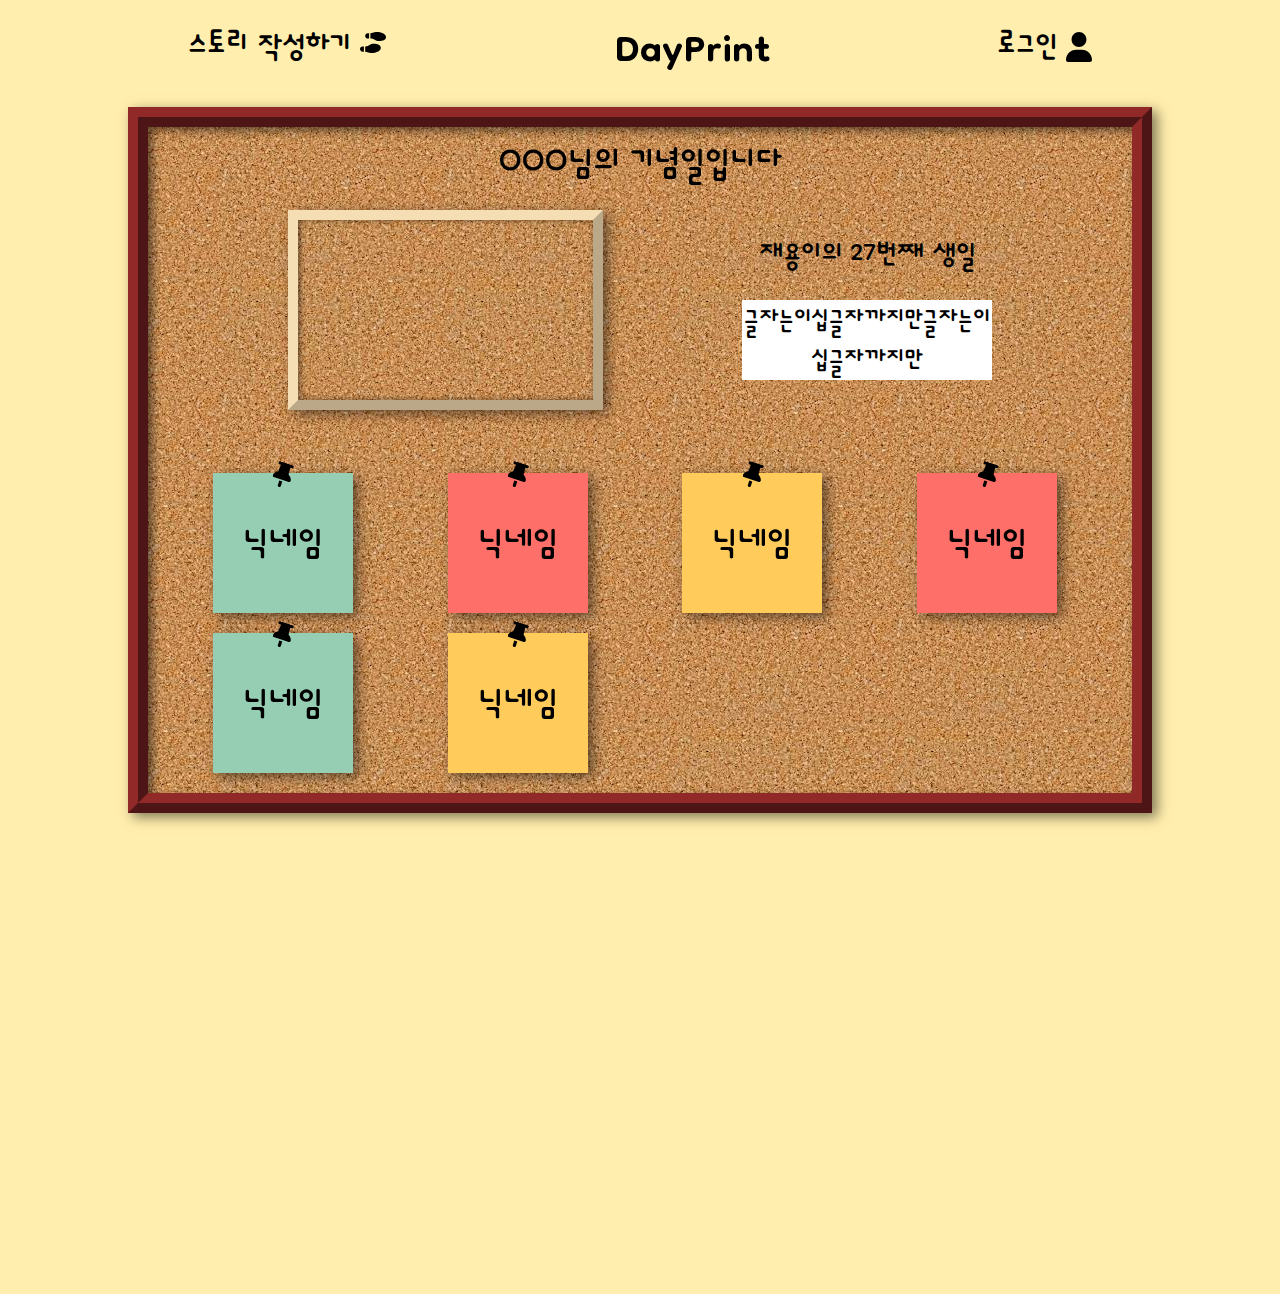
==== postpage.html @ 26c6db87 "postpage" ====
<!DOCTYPE html>
<html lang="en">
<head>
    <meta charset="UTF-8">
    <meta http-equiv="X-UA-Compatible" content="IE=edge">
    <meta name="viewport" content="width=, initial-scale=1.0">
    <title>post_page</title>
    <link rel="stylesheet" href="https://cdnjs.cloudflare.com/ajax/libs/font-awesome/5.15.3/css/all.min.css" integrity="sha512-iBBXm8fW90+nuLcSKlbmrPcLa0OT92xO1BIsZ+ywDWZCvqsWgccV3gFoRBv0z+8dLJgyAHIhR35VZc2oM/gI1w==" crossorigin="anonymous" referrerpolicy="no-referrer" />
    <link rel="stylesheet" href="css/main.css">
    <link rel="stylesheet" href="css/postpage.css">
    <!-- <link rel="stylesheet" href="css/responsive.css"> -->
</head>
<body>
    <header>
        <div class="container cf">
            <h1>Dayprint</h1>
            <nav>
                <ul class="Header_bar cf">
                    <li class="Header_add"><a href="/postpage.html">스토리 작성하기 <i class="fa-solid fa-shoe-prints"></i></a></li>
                    <li class="Header_logo"><a href="/index.html">DayPrint</a></h1>
                    <li class="Header_account"><a href="sign_up.html">로그인 <i class="fa-solid fa-user"></i></a></li>
                </ul>
            </nav>
        </div>
    </header>
    <main>
        <div class="border1">
            <div class="border2">
                <h2>OOO님의 기념일입니다</h2>
                <div class="postpage_container">
                    <nav>
                        <div class="postpoage_picture">
                            기념일 사진
                        </div>
                        <ul class="postpage">
                            <li class="postpage_name tape1">
                                재용이의 27번째 생일
                            </li>
                            <li class="postpage_des">
                                <p>글자는이십글자까지만글자는이십글자까지만</p>
                            </li>
                        </ul>
                    </nav>
                </div>
                <div class="postpage_coms">
                    <nav>
                        <div class="com_board">
                            comment board
                        </div>
                        <ul class="com_container">
                            <a href="">
                                <li>
                                    <p class="com_bullet"><i class="fa-solid fa-thumbtack"></i>0</p>
                                    <div class="com_text">
                                        닉네임
                                    </div>
                                </li>
                            </a>
                            <a href="">
                                <li>
                                    <p class="com_bullet"><i class="fa-solid fa-thumbtack"></i>0</p>
                                    <div class="com_text">
                                        닉네임
                                    </div>
                                </li>
                            </a>
                            <a href="">
                                <li>
                                    <p class="com_bullet"><i class="fa-solid fa-thumbtack"></i>0</p>
                                    <div class="com_text">
                                        닉네임
                                    </div>
                                </li>
                            </a>
                            <a href="">
                                <li>
                                    <p class="com_bullet"><i class="fa-solid fa-thumbtack"></i>0</p>
                                    <div class="com_text">
                                        닉네임
                                    </div>
                                </li>
                            </a>
                            <a href="">
                                <li>
                                    <p class="com_bullet"><i class="fa-solid fa-thumbtack"></i>0</p>
                                    <div class="com_text">
                                        닉네임
                                    </div>
                                </li>
                            </a>
                            <a href="">
                                <li>
                                    <p class="com_bullet"><i class="fa-solid fa-thumbtack"></i>0</p>
                                    <div class="com_text">
                                        닉네임
                                    </div>
                                </li>
                            </a>
                        </ul>
                    </nav>
                </div>
            </div>
        </div>
    </main>
    <footer>
        <div class="tape1"></div>
        <div class="tape2"></div>
        <div class="tape3"></div>
        <div class="tape4"></div>
        <div class="tape5"></div>
    </footer>

</body>
</html>
---- css/main.css ----
@import url(reset.css);
@import url(common.css);

/* ----------header----------*/
header{
    padding: 5px 0;
    background: #ffeead;
    /* border: 3px dotted black; */
}
header div{
    /* border: 1px solid aqua; */
    /* display: flex;
    flex: 1 1 0; */
}
header div h1{
    text-indent: -9999em;
    display: hidden;
    width: 0;
    height: 0;
}
header div nav{
    /* border: 1px solid sandybrown; */
    margin: 10px;
    
}
/* header > div{
    display: flex;
} */
.Header_logo a{
    /* border: 1px solid blue; */
    width:150px ;
    height: 50px;
    /* background: url() no-repeat; */
    /* background: #fff; */
    text-indent: -9999em;
    font-weight: bold;
    /* display: flex; */
    /* vertical-align: middle; */
    /* position: absolute; */
    /* justify-content: center; */
    /* align-items: center; */
    /* top: 6.5%; */
    /* left: 50%; */
    /* transform: translate(-50%, 0%); */
    
}
header .logo{
    /* float: left; */
    /* padding-top: 30px; */
    /* z-index: 1; */
}
header ul{
    padding: 0 5%;
    display:flex;
    justify-content: space-between;
}
header ul li{
    /* border: 1px solid red; */
    /* height: 50px;width: 50px; */
}
header ul li i{
    /* font-size: 60px;
    color: black; */
}
header ul li .fa-shoe-prints{
    background: url(../images/shoe-prints-solid.svg) no-repeat;
    vertical-align: middle;
}
header ul li .fa-user{
    background: url(../images/user-solid.svg) no-repeat;
    vertical-align: middle;
}
header nav ul li:nth-child(1){
    /* float: left; */
    /* order: 1; */
    margin-right: auto;
}
header nav ul li:nth-child(3){
    /* float: right; */
    margin-left: auto;
}
header nav ul li a{
    text-indent: -9999em;
    /* border: 1px solid hotpink; */
    /* float: right; */
}
header nav ul li>a{
    font-size: 45px;
}
header nav ul li:nth-child(2)>a{
    font-size: 60px;
}

/* ----------body(account)----------*/

main .MyAccount{
    /* border: 1px solid red; */
    background: rgb(255, 181, 201);
    width: 100%;
    height: 100px;
    margin: 0 auto;
    padding: 30px 0;
    border: 5px dotted rgb(207, 57, 97);
}
.MyAccount .account{
    /* border: 1px solid yellow; */
    /* height: 50px; */
    color: brown;
    vertical-align: center;
    font-size: 60px;
    text-align: center;
    margin: 0 auto;
    line-height: 50px;
    transform: translate(0px, 50%);
}

/* ----------body(workplace)----------*/

.MyWorkplace {
    /* border: 3px dotted gray; */
    height: 100%;
    display: grid;
    grid-gap: 10px;
    grid-template-columns: repeat(4, 100px);
    grid-template-rows: repeat(infinite, 100px);
    justify-content:space-evenly;
    align-content:center;
    padding: 20px 0;
    background: #ffeead;
    
}


.MyWorkplace > div {
    display: flex;
    justify-content: center;
    align-items: center;
    font-size: 34px;
    color: #ffeead;
    border-radius: 50%;
    height: 150px;
    width: 150px;
}
.MyWorkplace div a{
    /* background: url(../images/plus-solid.svg) no-repeat; */
    color: #ffeead;
}

.MyWorkplace > div:nth-child(1n) {
    background-color: #96ceb4;	
}

.MyWorkplace > div:nth-child(2n) {
    background-color: #ff6f69;
}

.MyWorkplace > div:nth-child(3n) {
    background-color: #ffcc5c;
}

  
/* ----------body(instagram)----------*/

main .Instagram{
    border: 1px solid green;
    color: blue;
    height: 100px;
    padding: 30px 0;
    align-items: center;
	background: #ffeead;
	display: flex;
	height: 300px;
	justify-content: center;
}
/* 
@mixin white-gradient {
	background: linear-gradient(to right,  rgba(255,255,255,1) 0%,rgba(255,255,255,0) 100%);
}

$animationSpeed: 40s;

/* // Animation */
/* @keyframes scroll {
	0% { transform: translateX(0); }
	100% { transform: translateX(calc(-250px * 7))}
} */


/* // Styling */
/* .slider {
	background: white;
	box-shadow: 0 10px 20px -5px rgba(0, 0, 0, .125);
	height: 200px;
	margin: auto;
	overflow:hidden;
	position: relative;
	width: 960px;
	
	&::before,
	&::after {
		@include white-gradient;
		content: "";
		height: 100px;
		position: absolute;
		width: 200px;
		z-index: 2;
	}
	
	&::after {
		right: 0;
		top: 0;
		transform: rotateZ(180deg);
	}

	&::before {
		left: 0;
		top: 0;
	}
	
	.slide-track {
		animation: scroll $animationSpeed linear infinite;
		display: flex;
		width: calc(250px * 14);
	}
	
	.slide {
		height: 100px;
		width: 250px;
	}  */

/*
슬라이드용 이미지 경로 
https://s3-us-west-2.amazonaws.com/s.cdpn.io/409269/food-drink-08.jpg
https://s3-us-west-2.amazonaws.com/s.cdpn.io/409269/food-drink-09.jpg
https://s3-us-west-2.amazonaws.com/s.cdpn.io/409269/food-drink-10.jpg
https://s3-us-west-2.amazonaws.com/s.cdpn.io/409269/food-drink-11.jpg
https://s3-us-west-2.amazonaws.com/s.cdpn.io/409269/food-drink-12.jpg
*/

.controls {text-align: center;}
/* .carousel {margin:0 auto;} */
.carousel-item img{width:15%; }
.indicators{
  background: #333;
}
---- css/postpage.css ----
@import url('https://fonts.googleapis.com/css2?family=Dongle:wght@300;400;700&display=swap');
@import url(reset.css);
@import url(common.css);

body{
    height: 100%;
    background: #ffeead;
    color: #000;
}
main{
    width: 80%;
    margin: 0 auto;
}
main h2{
    text-align: center;
    
}
/*------postpage_conatianer------*/
main .postpage_container{
}
main .border1{
    border-top: calc(10px) solid rgb(145, 41, 41);
    border-right: calc(10px) solid rgb(77, 21, 21);
    border-bottom: calc(10px) solid rgb(77, 21, 21);
    border-left: calc(10px) solid rgb(145, 41, 41);
    margin: 0 0 81px 0;
    box-shadow: 5px 4px 12px rgba(0, 0, 0, 0.5);
    background: #000;
}
main .border2{
    border-top: calc(10px) solid rgb(77, 21, 21);
    border-right: calc(10px) solid rgb(145, 41, 41);
    border-bottom: calc(10px) solid rgb(145, 41, 41);
    border-left: calc(10px) solid rgb(77, 21, 21);
    background: url(../images/cork_board_texture.jpg);
    box-shadow: inset 5px 4px 8px rgba(0, 0, 0, 0.5);
}
.postpage_container nav{
    /* border: 1px solid red; */
    display: flex;
    justify-content: space-evenly;
    padding: 10px 0;
}
main nav .postpoage_picture{
    border-top: 10px solid rgb(245, 222, 179);
    border-right: 10px solid rgb(186, 168, 136);
    border-bottom: 10px solid rgb(186, 168, 136);
    border-left: 10px solid rgb(245, 222, 179);
    width: 30%;
    height: 180px;
    text-indent: -9999em;
    box-shadow: inset 2px 0px 6px rgba(0, 0, 0, 0.5),5px 4px 12px rgba(0, 0, 0, 0.5);
    background-image: url(../images/nick-fewings-4dI5OP2Ee64-unsplash.jpg);
    background-size: cover;
    background-repeat: no-repeat;
    background-position: center;

}

main nav .postpage{
    /* border: 1px solid green; */
    text-align: center;
}
main nav .postpage li{
    /* border: 1px solid rgb(44, 19, 19); */
    width: 250px;
    height: 80px;
    text-align: center;
    margin: 5px 0;
}
main nav .postpage .postpage_name{
    font-size: 40px;
    line-height: 80px;
}
.tape1, .tape2, .tape3, .tape4, .tape5 {
    background: url("../images/dotted-tape-sprite.png") no-repeat;
    background-size: 660px;
    width: 250px;
    height: 80px;
}
.tape1 {
    background-position: -35px -40px;
}
.tape2 {
    background-position: -35px -250px;
}
.tape3 {
    background-position: -35px -415px;  
}
.tape4 {
    background-position: -35px -570px;
}
.tape5 {
    background-position: -35px -750px;
}
main nav .postpage .postpage_des{
    font-size: 35px;
    line-height: 40px;
    background: #fff;
    vertical-align: center;
    text-align: center;
    /* overflow-wrap: break-word; */
}
main nav .postpage .postpage_des p{
    text-align: center;
}

/*------postpage_coms------*/
.postpage_coms{
    /* border: 1px solid yellowgreen; */
}
.postpage_coms .com_board{
    text-indent: -9999em;
    margin: -20px 0;
}
.postpage_coms .com_container{
    /* border: 2px solid darkblue; */
    display: grid;
    grid-template-columns: repeat(4, 150px);
    /* grid-template-rows: repeat(infinite, 100px); */
    grid-gap: 20px;
    justify-content:space-evenly;
    align-content:center;
    padding: 20px 0;
    height: 100%;
    text-align: center;
}
.postpage_coms .com_container a{
    width: 140px;
    height: 140px;
    box-shadow: 5px 4px 12px rgba(0, 0, 0, 0.5);
}
.postpage_coms .com_container a:hover{
    width: 140px;
    height: 140px;
    box-shadow: 5px 4px 12px rgba(0, 0, 0, 0.5);
    animation: swing ease-in-out 1s infinite alternate;
    transform-origin: center 0px;
}
@keyframes swing {
    0% { transform: rotate(0deg); }
    33% { transform: rotate(3deg); }
    /* 50% { transform: rotate(0deg); } */
    66% { transform: rotate(-3deg); }
    100% { transform: rotate(0deg); }
}

.postpage_coms .com_container a:nth-child(1n){
    background-color: #96ceb4;
}
.postpage_coms .com_container a:nth-child(2n){
    background-color: #ff6f69;
}
.postpage_coms .com_container a:nth-child(3n){
    background-color: #ffcc5c;
}
.postpage_coms .com_container a .com_bullet{
    background: url(../images/thumbtack-solid.svg) no-repeat;
    text-indent: -9999em;
    width: 25px;
    height: 25px;
    transform: rotate(0.05turn) translateY(-10px);
    margin: 0 auto;
}
.postpage_coms .com_container a .com_text{
    transform: translateY(9px);
}
---- css/responsive.css ----
@media screen and (max-width:1320px){
    .container {width: 100%; margin: 0 auto; box-sizing: border-box;}
    /* .container li{
        
    } */
    .Myworkplace div{width: %;}
}
@media screen and (max-width:1000px){
    
}
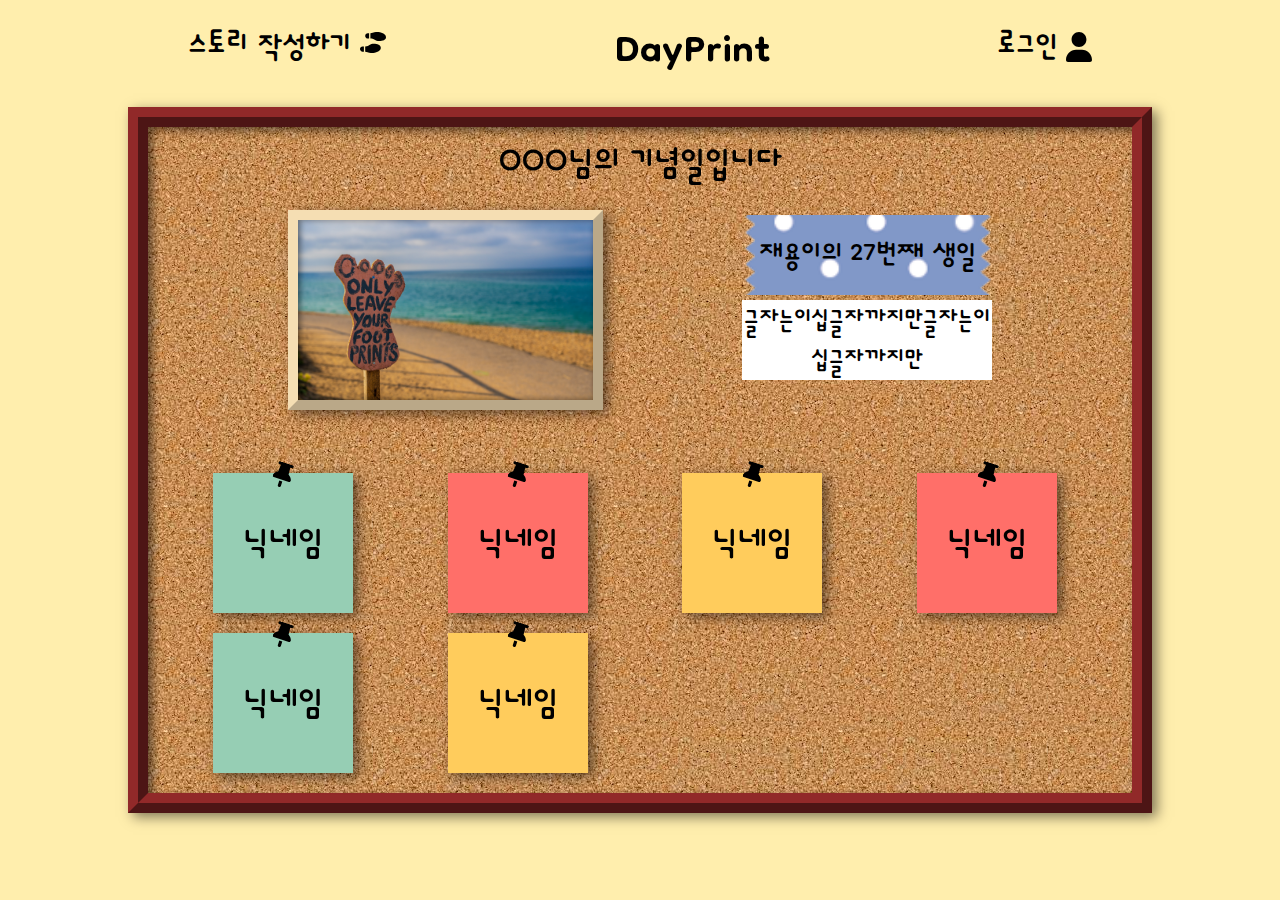
==== commit a7c90f63: "deleted tape1~5" ====
--- a/postpage.html
+++ b/postpage.html
@@ -103,11 +103,6 @@
         </div>
     </main>
     <footer>
-        <div class="tape1"></div>
-        <div class="tape2"></div>
-        <div class="tape3"></div>
-        <div class="tape4"></div>
-        <div class="tape5"></div>
     </footer>
 
 </body>
--- a/css/main.css
+++ b/css/main.css
@@ -121,7 +121,7 @@
     height: 100%;
     display: grid;
     grid-gap: 10px;
-    grid-template-columns: repeat(4, 100px);
+    grid-template-columns: repeat(4, 150px);
     grid-template-rows: repeat(infinite, 100px);
     justify-content:space-evenly;
     align-content:center;
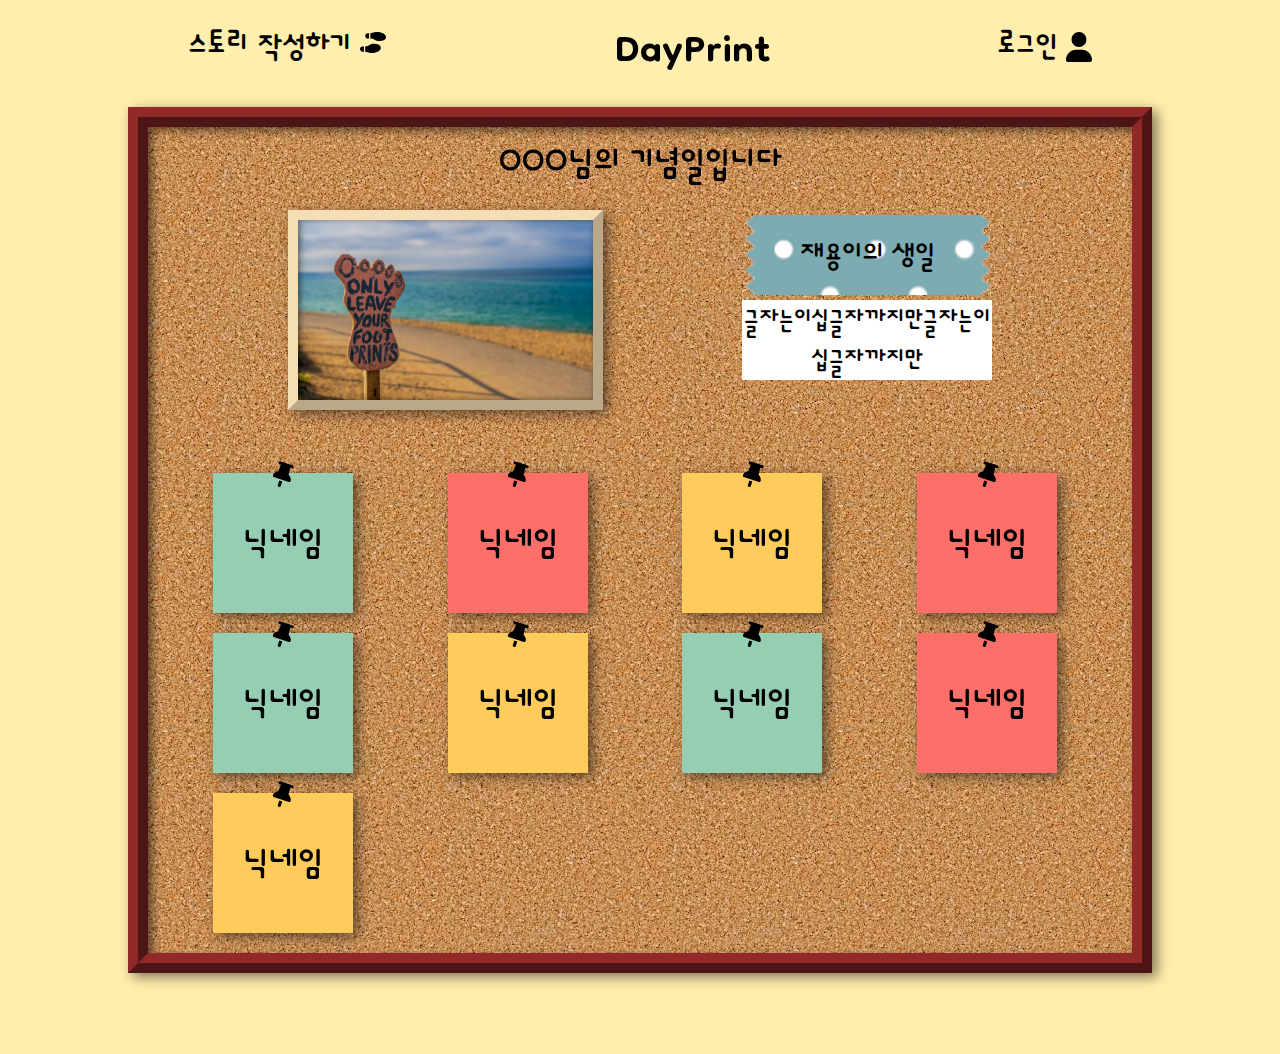
==== commit 4265245e: "changes in postpage_name and checked type of tapes" ====
--- a/postpage.html
+++ b/postpage.html
@@ -33,8 +33,8 @@
                             기념일 사진
                         </div>
                         <ul class="postpage">
-                            <li class="postpage_name tape1">
-                                재용이의 27번째 생일
+                            <li class="postpage_name tape4">
+                                재용이의 생일
                             </li>
                             <li class="postpage_des">
                                 <p>글자는이십글자까지만글자는이십글자까지만</p>
@@ -96,6 +96,30 @@
                                     </div>
                                 </li>
                             </a>
+                            <a href="">
+                                <li>
+                                    <p class="com_bullet"><i class="fa-solid fa-thumbtack"></i>0</p>
+                                    <div class="com_text">
+                                        닉네임
+                                    </div>
+                                </li>
+                            </a>
+                            <a href="">
+                                <li>
+                                    <p class="com_bullet"><i class="fa-solid fa-thumbtack"></i>0</p>
+                                    <div class="com_text">
+                                        닉네임
+                                    </div>
+                                </li>
+                            </a>
+                            <a href="">
+                                <li>
+                                    <p class="com_bullet"><i class="fa-solid fa-thumbtack"></i>0</p>
+                                    <div class="com_text">
+                                        닉네임
+                                    </div>
+                                </li>
+                            </a>
                         </ul>
                     </nav>
                 </div>
